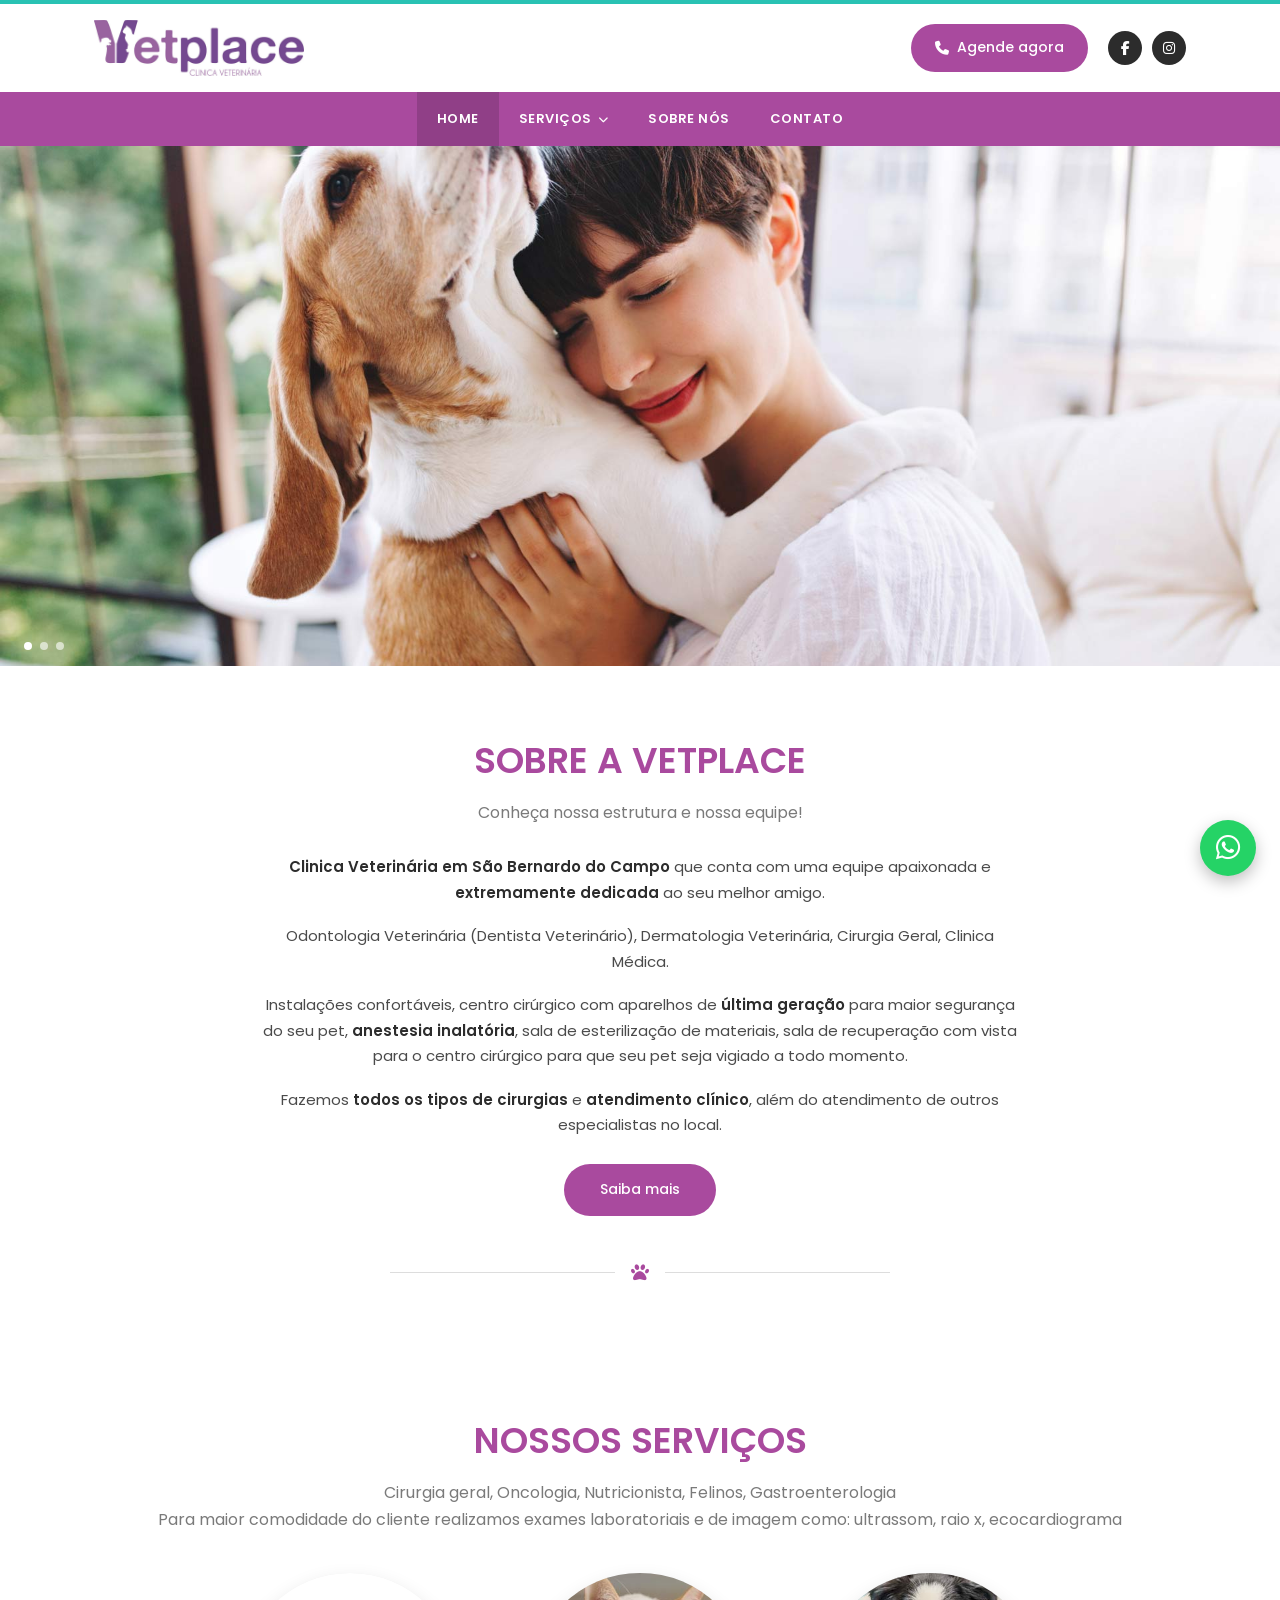
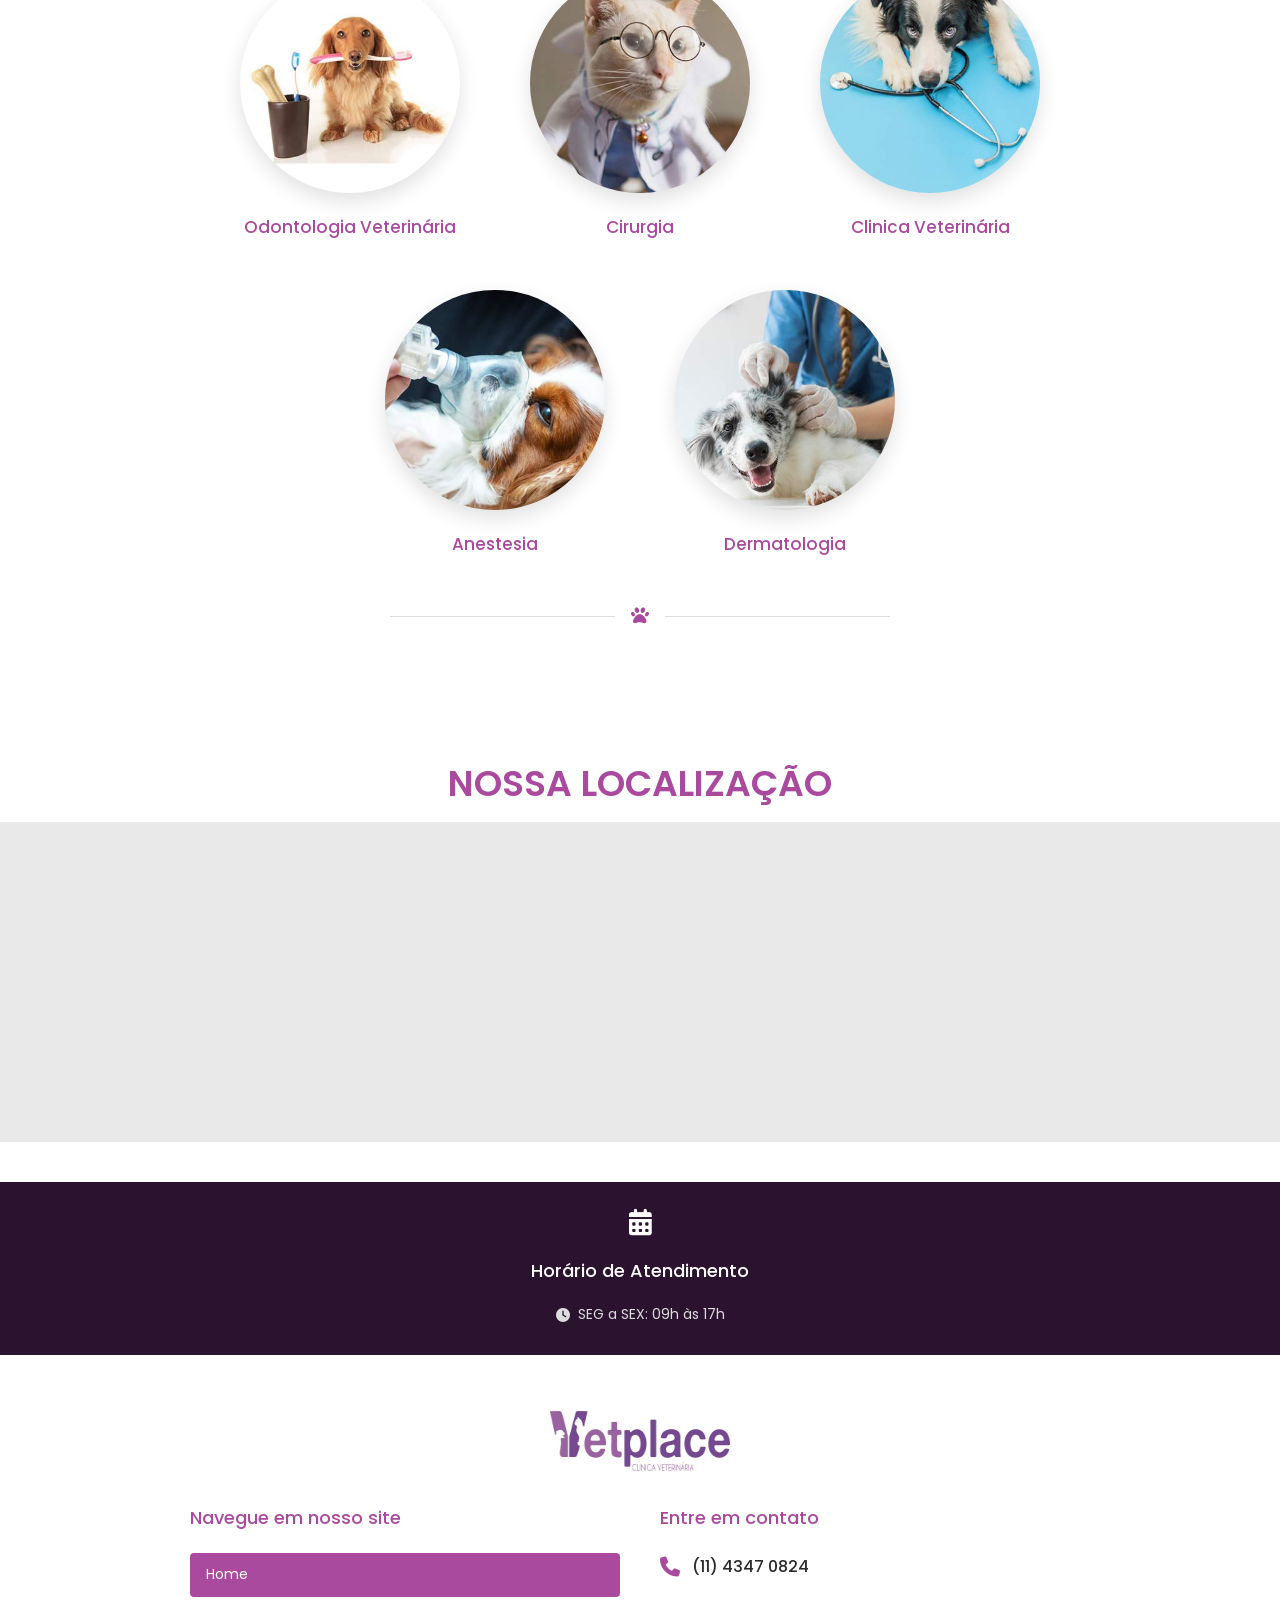
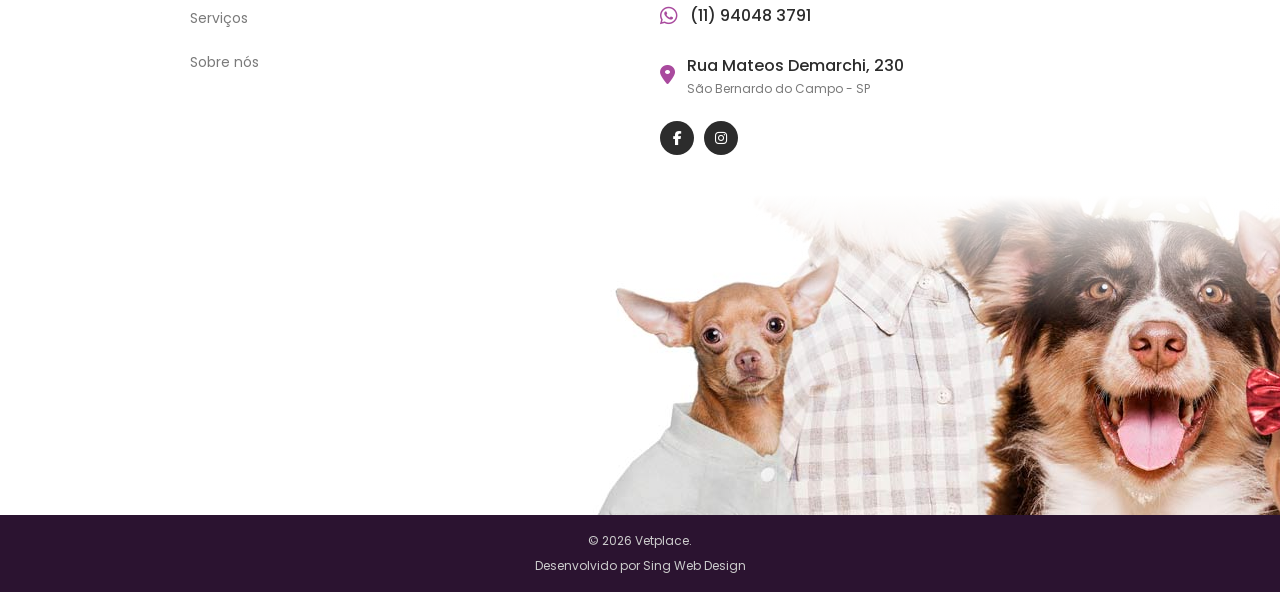
==== index.html @ 62a0acb2 "Add files via upload" ====
<!DOCTYPE html>
<html lang="pt-BR">
<head>
<meta charset="UTF-8">
<meta name="viewport" content="width=device-width, initial-scale=1.0">
<title>Home - Vetplace</title>
<meta name="description" content="Clinica Veterinária em São Bernardo do Campo. Dentista Veterinário, Dermatologia Veterinária, Cirurgia Veterinária, Anestesia. Instalações confortáveis, centro cirúrgico com aparelhos de última geração para maior segurança do seu pet, anestesia inalatória, sala de esterilização de materiais, sala de recuperação com vista para o centro cirúrgico para que seu pet seja vigiado a todo momento.">
<meta property="og:type" content="website">
<meta property="og:site_name" content="Vetplace">
<meta property="og:title" content="Home - Vetplace">
<meta property="og:description" content="Clinica Veterinária em São Bernardo do Campo. Dentista Veterinário, Dermatologia Veterinária, Cirurgia Veterinária, Anestesia. Instalações confortáveis, centro cirúrgico com aparelhos de última geração para maior segurança do seu pet, anestesia inalatória, sala de esterilização de materiais, sala de recuperação com vista para o centro cirúrgico para que seu pet seja vigiado a todo momento.">
<meta property="og:image" content="https://vetplacesbc.com.br/images/logo_2024.jpg">
<meta property="og:url" content="https://vetplacesbc.com.br/">
<link rel="canonical" href="https://vetplacesbc.com.br/">
<meta name="twitter:card" content="summary_large_image">
<meta name="twitter:title" content="Home - Vetplace">
<meta name="twitter:description" content="Clinica Veterinária em São Bernardo do Campo. Dentista Veterinário, Dermatologia Veterinária, Cirurgia Veterinária, Anestesia. Instalações confortáveis, centro cirúrgico com aparelhos de última geração para maior segurança do seu pet, anestesia inalatória, sala de esterilização de materiais, sala de recuperação com vista para o centro cirúrgico para que seu pet seja vigiado a todo momento.">
<meta name="twitter:image" content="https://vetplacesbc.com.br/images/logo_2024.jpg">
<link rel="preconnect" href="https://fonts.googleapis.com">
<link href="https://fonts.googleapis.com/css2?family=Poppins:wght@400;500;600;700&display=swap" rel="stylesheet">
<link rel="stylesheet" href="https://cdnjs.cloudflare.com/ajax/libs/font-awesome/6.5.1/css/all.min.css">
<link rel="icon" type="image/jpeg" href="images/icon.jpg">
<link rel="stylesheet" href="css/style.css">
</head>
<body>

<div class="top-bar"></div>

<!-- HEADER -->
<header class="site-header">
  <div class="container">
    <a href="index.html" class="logo-placeholder">
      <img src="images/logo_2024-1.jpg" alt="Vetplace SBC Clinica Veterinária , Hospital Veterinário , Pet Shop, Veterinária em São Bernardo" onerror="this.style.display='none'; this.nextElementSibling.style.display='block'">
      <span class="logo-text" style="display:none">Vetplace<span>CLÍNICA VETERINÁRIA</span></span>
    </a>
    <div class="header-actions">
      <a href="tel:01143470824" class="btn-cta"><i class="fa-solid fa-phone"></i> Agende agora</a>
      <div class="social-icons">
        <a href="https://www.facebook.com/vetplacesbc" target="_blank" aria-label="Facebook"><i class="fa-brands fa-facebook-f"></i></a>
        <a href="https://www.instagram.com/vetplacesbc" target="_blank" aria-label="Instagram"><i class="fa-brands fa-instagram"></i></a>
      </div>
      <button class="menu-toggle" id="menuToggle" aria-label="Abrir menu"><i class="fa-solid fa-bars"></i></button>
    </div>
  </div>
</header>

<!-- NAV DESKTOP -->
<nav class="main-nav">
  <div class="container">
    <ul>
      <li class="active"><a href="index.html">Home</a></li>
      <li class="has-dropdown">
        <a href="servicos.html">Serviços <i class="fa-solid fa-chevron-down" style="font-size:10px"></i></a>
        <ul class="dropdown-menu">
          <li><a href="servicos.html#odontologia">Odontologia Veterinária</a></li>
          <li><a href="servicos.html#cirurgia">Cirurgia</a></li>
          <li><a href="servicos.html#clinica">Clínica Veterinária</a></li>
          <li><a href="servicos.html#anestesia">Anestesia</a></li>
          <li><a href="servicos.html#dermatologia">Dermatologia</a></li>
        </ul>
      </li>
      <li><a href="sobre.html">Sobre nós</a></li>
      <li><a href="#contato">Contato</a></li>
    </ul>
  </div>
</nav>

<!-- NAV MOBILE (overlay) -->
<div class="mobile-nav-overlay" id="mobileNav">
  <div class="mobile-nav-close">
    <button id="mobileNavClose" aria-label="Fechar menu"><i class="fa-solid fa-xmark"></i></button>
  </div>
  <a href="index.html" class="current-page">Home</a>
  <button class="mobile-nav-toggle-item" id="mobileServicosToggle">Serviços <i class="fa-solid fa-chevron-down"></i></button>
  <div class="mobile-submenu" id="mobileServicosSubmenu">
    <a href="servicos.html#odontologia">Odontologia Veterinária</a>
    <a href="servicos.html#cirurgia">Cirurgia</a>
    <a href="servicos.html#clinica">Clínica Veterinária</a>
    <a href="servicos.html#anestesia">Anestesia</a>
    <a href="servicos.html#dermatologia">Dermatologia</a>
  </div>
  <a href="sobre.html">Sobre nós</a>
  <a href="#contato">Contato</a>
</div>

<!-- HERO -->
<section class="hero" id="hero">
  <div class="hero-track" id="heroTrack">
    <img src="images/home_banner_1.jpg" alt="Vetplace SBC Clinica Veterinária , Hospital Veterinário , Pet Shop, Veterinária em São Bernardo" onerror="this.style.background='#ddd'">
    <img src="images/home_banner_2.jpg" alt="Vetplace SBC Clinica Veterinária , Hospital Veterinário , Pet Shop, Veterinária em São Bernardo" onerror="this.style.background='#ddd'">
    <img src="images/home_banner_3.jpg" alt="Vetplace SBC Clinica Veterinária , Hospital Veterinário , Pet Shop, Veterinária em São Bernardo" onerror="this.style.background='#ddd'">
  </div>
  <div class="hero-dots">
    <span class="active"></span><span></span><span></span>
  </div>
</section>

<!-- SOBRE -->
<section class="section" id="sobre">
  <div class="container">
    <h2 class="section-title">Sobre a Vetplace</h2>
    <p class="section-subtitle">Conheça nossa estrutura e nossa equipe!</p>
    <div class="about-text">
      <p><strong>Clinica Veterinária em São Bernardo do Campo</strong> que conta com uma equipe apaixonada e <strong>extremamente dedicada</strong> ao seu melhor amigo.</p>
      <p>Odontologia Veterinária (Dentista Veterinário), Dermatologia Veterinária, Cirurgia Geral, Clinica Médica.</p>
      <p>Instalações confortáveis, centro cirúrgico com aparelhos de <strong>última geração</strong> para maior segurança do seu pet, <strong>anestesia inalatória</strong>, sala de esterilização de materiais, sala de recuperação com vista para o centro cirúrgico para que seu pet seja vigiado a todo momento.</p>
      <p>Fazemos <strong>todos os tipos de cirurgias</strong> e <strong>atendimento clínico</strong>, além do atendimento de outros especialistas no local.</p>
    </div>
    <a href="sobre.html" class="btn-pill">Saiba mais</a>
    <div class="divider"><i class="fa-solid fa-paw"></i></div>
  </div>
</section>

<!-- SERVICOS -->
<section class="section" id="servicos-home">
  <div class="container">
    <h2 class="section-title">Nossos Serviços</h2>
    <p class="section-subtitle">Cirurgia geral, Oncologia, Nutricionista, Felinos, Gastroenterologia<br>
    Para maior comodidade do cliente realizamos exames laboratoriais e de imagem como: ultrassom, raio x, ecocardiograma</p>

    <div class="services-grid">
      <div class="service-item">
        <a href="servicos.html#odontologia" class="service-circle">
          <img src="images/servico_dentista_veterinario.jpg" alt="Vetplace SBC Clinica Veterinária , Hospital Veterinário , Pet Shop, Veterinária em São Bernardo" onerror="this.parentElement.innerHTML='<div class=service-placeholder>Odontologia<br>(foto)</div>'">
        </a>
        <h3>Odontologia Veterinária</h3>
      </div>
      <div class="service-item">
        <a href="servicos.html#cirurgia" class="service-circle">
          <img src="images/servico_cirurgia.jpg" alt="Vetplace SBC Clinica Veterinária , Hospital Veterinário , Pet Shop, Veterinária em São Bernardo" onerror="this.parentElement.innerHTML='<div class=service-placeholder>Cirurgia<br>(foto)</div>'">
        </a>
        <h3>Cirurgia</h3>
      </div>
      <div class="service-item">
        <a href="servicos.html#clinica" class="service-circle">
          <img src="images/servico_clinica.jpg" alt="Vetplace SBC Clinica Veterinária , Hospital Veterinário , Pet Shop, Veterinária em São Bernardo" onerror="this.parentElement.innerHTML='<div class=service-placeholder>Clínica<br>(foto)</div>'">
        </a>
        <h3>Clinica Veterinária</h3>
      </div>
      <div class="service-item">
        <a href="servicos.html#anestesia" class="service-circle">
          <img src="images/servico_anestesia.jpg" alt="Vetplace SBC Clinica Veterinária , Hospital Veterinário , Pet Shop, Veterinária em São Bernardo" onerror="this.parentElement.innerHTML='<div class=service-placeholder>Anestesia<br>(foto)</div>'">
        </a>
        <h3>Anestesia</h3>
      </div>
      <div class="service-item">
        <a href="servicos.html#dermatologia" class="service-circle">
          <img src="images/servico_dermato.jpg" alt="Vetplace SBC Clinica Veterinária , Hospital Veterinário , Pet Shop, Veterinária em São Bernardo" onerror="this.parentElement.innerHTML='<div class=service-placeholder>Dermatologia<br>(foto)</div>'">
        </a>
        <h3>Dermatologia</h3>
      </div>
    </div>
    <div class="divider"><i class="fa-solid fa-paw"></i></div>
  </div>
</section>

<!-- LOCALIZACAO -->
<section class="section map-section">
  <div class="container">
    <h2 class="section-title">Nossa Localização</h2>
  </div>
  <div class="map-wrap">
    <iframe src="https://maps.google.com/maps?q=Rua%20Mateos%20Demarchi%2C%20230&t=m&z=15&output=embed&iwloc=near" loading="lazy" title="Mapa Vetplace SBC"></iframe>
  </div>
</section>

<!-- HORARIO -->
<div class="schedule-bar">
  <div class="container">
    <i class="fa-solid fa-calendar-alt"></i>
    <h4>Horário de Atendimento</h4>
    <div class="hours"><i class="fa-solid fa-clock"></i> SEG a SEX: 09h às 17h</div>
  </div>
</div>

<!-- FOOTER -->
<footer class="site-footer" id="contato">
  <div class="footer-top">
    <div class="container">
      <div class="footer-logo">
        <img src="images/logo_2024.jpg" alt="Vetplace SBC Clinica Veterinária , Hospital Veterinário , Pet Shop, Veterinária em São Bernardo" style="max-width:180px" onerror="this.style.display='none'">
      </div>
      <div class="footer-columns">
        <div class="footer-col">
          <h4>Navegue em nosso site</h4>
          <ul class="footer-nav">
            <li class="active"><a href="index.html">Home</a></li>
            <li><a href="servicos.html">Serviços</a></li>
            <li><a href="sobre.html">Sobre nós</a></li>
          </ul>
        </div>
        <div class="footer-col">
          <h4>Entre em contato</h4>
          <div class="footer-contact-item">
            <i class="fa-solid fa-phone"></i>
            <div><a href="tel:01143470824" class="main-line">(11) 4347 0824</a></div>
          </div>
          <div class="footer-contact-item">
            <i class="fa-brands fa-whatsapp"></i>
            <div><a href="https://api.whatsapp.com/send?phone=5511940483791&text=Ol%C3%A1%2C%20estou%20no%20site%20e%20gostaria%20de%20mais%20informa%C3%A7%C3%B5es." target="_blank" class="main-line">(11) 94048 3791</a></div>
          </div>
          <div class="footer-contact-item">
            <i class="fa-solid fa-location-dot"></i>
            <div>
              <a href="https://www.google.com/maps/dir//Rua+Mateos+Demarchi,+230" target="_blank" class="main-line">Rua Mateos Demarchi, 230</a>
              <div class="sub-line">São Bernardo do Campo - SP</div>
            </div>
          </div>
          <div class="footer-social">
            <a href="https://www.facebook.com/vetplacesbc" target="_blank" aria-label="Facebook"><i class="fa-brands fa-facebook-f"></i></a>
            <a href="https://www.instagram.com/vetplacesbc" target="_blank" aria-label="Instagram"><i class="fa-brands fa-instagram"></i></a>
          </div>
        </div>
      </div>
    </div>
  </div>

  <div class="footer-bg-photo" style="background-image:url('images/footer_dogs.jpg')"></div>

  <div class="footer-bottom">
    <div class="container">
      <span>© 2026 Vetplace.</span>
      <span>Desenvolvido por <a href="https://www.singwebdesign.com.br" target="_blank">Sing Web Design</a></span>
    </div>
  </div>
</footer>

<a href="https://api.whatsapp.com/send?phone=5511940483791" target="_blank" class="whatsapp-float" aria-label="WhatsApp">
  <i class="fa-brands fa-whatsapp"></i>
</a>

<script src="js/main.js"></script>
</body>
</html>
---- css/style.css ----
/* ============================================
   VETPLACE SBC — Clone visual
   Tokens: roxo #A94A9E | roxo escuro #2B1330 | teal #29C2B3
   ============================================ */

:root {
  --purple: #A94A9E;
  --purple-light: #BD5CB7;
  --purple-dark: #8A3B80;
  --purple-darker: #2B1330;
  --teal: #29C2B3;
  --orange: #F2A73B;
  --whatsapp: #25D366;
  --text-dark: #4A4A4A;
  --text-light: #7A7A7A;
  --white: #FFFFFF;
  --bg-light: #FAFAFA;
  --radius-pill: 999px;
  --font-heading: 'Poppins', sans-serif;
  --font-body: 'Poppins', sans-serif;
  --container-width: 1140px;
}

* { margin: 0; padding: 0; box-sizing: border-box; }

body {
  font-family: var(--font-body);
  color: var(--text-dark);
  line-height: 1.7;
  overflow-x: hidden;
}

img { max-width: 100%; display: block; }

a { text-decoration: none; color: inherit; }

ul { list-style: none; }

.container {
  max-width: var(--container-width);
  margin: 0 auto;
  padding: 0 24px;
}

/* ---------- Top accent bar ---------- */
.top-bar {
  height: 4px;
  background: var(--teal);
  width: 100%;
}

/* ---------- Header ---------- */
.site-header {
  background: var(--white);
  padding: 16px 0;
}

.site-header .container {
  display: flex;
  align-items: center;
  justify-content: space-between;
  gap: 16px;
}

.logo-placeholder {
  display: flex;
  align-items: center;
  gap: 10px;
}

.logo-placeholder img {
  height: 56px;
  width: auto;
}

.logo-text {
  font-family: var(--font-heading);
  font-weight: 700;
  font-size: 28px;
  color: var(--purple);
  line-height: 1;
}

.logo-text span {
  display: block;
  font-size: 10px;
  font-weight: 500;
  letter-spacing: 1px;
  color: var(--text-light);
  margin-top: 2px;
}

.header-actions {
  display: flex;
  align-items: center;
  gap: 20px;
}

.btn-cta {
  background: var(--purple);
  color: var(--white);
  padding: 12px 24px;
  border-radius: var(--radius-pill);
  font-size: 14px;
  font-weight: 500;
  display: inline-flex;
  align-items: center;
  gap: 8px;
  white-space: nowrap;
  transition: background 0.25s ease;
}

.btn-cta:hover { background: var(--purple-dark); }

.social-icons {
  display: none;
  gap: 10px;
}

.social-icons a {
  width: 34px;
  height: 34px;
  border-radius: 50%;
  background: #2c2c2c;
  color: var(--white);
  display: flex;
  align-items: center;
  justify-content: center;
  font-size: 14px;
  transition: background 0.25s ease;
}

.social-icons a:hover { background: var(--purple); }

.menu-toggle {
  background: none;
  border: none;
  font-size: 24px;
  color: var(--purple);
  cursor: pointer;
  padding: 4px;
}

/* ---------- Navigation ---------- */
.main-nav {
  background: var(--purple);
  display: none;
}

.main-nav ul {
  display: flex;
  justify-content: center;
}

.main-nav > .container > ul > li {
  position: relative;
}

.main-nav a {
  display: flex;
  align-items: center;
  gap: 6px;
  color: var(--white);
  font-size: 13px;
  font-weight: 600;
  letter-spacing: 0.5px;
  text-transform: uppercase;
  padding: 16px 20px;
  transition: background 0.2s ease;
}

.main-nav > .container > ul > li > a:hover,
.main-nav > .container > ul > li.active > a {
  background: rgba(0,0,0,0.15);
}

.dropdown-menu {
  display: none;
  position: absolute;
  top: 100%;
  left: 0;
  background: var(--purple-light);
  min-width: 240px;
  box-shadow: 0 12px 24px rgba(0,0,0,0.18);
  z-index: 20;
}

.has-dropdown .dropdown-menu {
  display: none;
}

.dropdown-menu a {
  color: var(--white);
  text-transform: none;
  font-weight: 500;
  padding: 13px 20px;
  font-size: 14px;
}

.dropdown-menu a:hover {
  background: rgba(0,0,0,0.12);
}

/* Mobile nav — full-screen overlay */
.mobile-nav-overlay {
  display: none;
  position: fixed;
  inset: 0;
  background: var(--purple-dark);
  z-index: 300;
  overflow-y: auto;
}

.mobile-nav-overlay.open { display: block; }

.mobile-nav-close {
  text-align: center;
  padding: 20px 0 8px;
}

.mobile-nav-close button {
  background: none;
  border: none;
  color: var(--white);
  font-size: 22px;
  cursor: pointer;
}

.mobile-nav-overlay a,
.mobile-nav-toggle-item {
  display: flex;
  align-items: center;
  justify-content: center;
  gap: 8px;
  width: 100%;
  text-align: center;
  padding: 16px;
  color: var(--white);
  font-weight: 600;
  text-transform: uppercase;
  font-size: 14px;
  letter-spacing: 0.5px;
  border-bottom: 1px solid rgba(255,255,255,0.12);
  background: none;
  border-left: none;
  border-right: none;
  border-top: none;
  cursor: pointer;
}

.mobile-nav-overlay a.current-page {
  background: var(--purple-light);
}

.mobile-submenu {
  display: none;
  background: rgba(0,0,0,0.15);
}

.mobile-submenu.open { display: block; }

.mobile-submenu a {
  text-transform: none;
  font-weight: 500;
  font-size: 14px;
  padding: 14px;
}

.mobile-nav-toggle-item i {
  transition: transform 0.2s ease;
  font-size: 12px;
}

.mobile-nav-toggle-item.open i { transform: rotate(180deg); }

/* ---------- Hero (sliding carousel) ---------- */
.hero {
  position: relative;
  width: 100%;
  height: 340px;
  overflow: hidden;
  background: #ddd;
}

.hero-track {
  display: flex;
  width: 100%;
  height: 100%;
  transition: transform 0.8s ease;
}

.hero-track img {
  width: 100%;
  height: 100%;
  object-fit: cover;
  flex: 0 0 100%;
}

/* Static single-image hero (used on Sobre nós page, no carousel) */
.hero > img {
  width: 100%;
  height: 100%;
  object-fit: cover;
  display: block;
}

.hero-dots {
  position: absolute;
  bottom: 16px;
  left: 24px;
  display: flex;
  gap: 8px;
  z-index: 5;
}

.hero-dots span {
  width: 8px;
  height: 8px;
  border-radius: 50%;
  background: rgba(255,255,255,0.6);
  cursor: pointer;
}

.hero-dots span.active { background: var(--white); }

/* ---------- Section: About ---------- */
.section {
  padding: 64px 0;
  text-align: center;
}

.section-title {
  font-family: var(--font-heading);
  font-size: 30px;
  font-weight: 600;
  color: var(--purple);
  text-transform: uppercase;
  margin-bottom: 8px;
}

.section-subtitle {
  font-size: 16px;
  color: var(--text-light);
  margin-bottom: 28px;
}

.about-text {
  max-width: 760px;
  margin: 0 auto;
  font-size: 15px;
  color: var(--text-dark);
}

.about-text p { margin-bottom: 18px; }

.about-text strong { color: #2c2c2c; font-weight: 600; }

.btn-pill {
  display: inline-block;
  margin-top: 8px;
  background: var(--purple);
  color: var(--white);
  padding: 14px 36px;
  border-radius: var(--radius-pill);
  font-size: 14px;
  font-weight: 500;
  transition: background 0.25s ease;
}

.btn-pill:hover { background: var(--purple-dark); }

.divider {
  display: flex;
  align-items: center;
  justify-content: center;
  gap: 16px;
  margin: 48px auto 0;
  max-width: 500px;
}

.divider::before,
.divider::after {
  content: '';
  flex: 1;
  height: 1px;
  background: #ddd;
}

.divider i {
  color: var(--purple);
  font-size: 18px;
}

/* ---------- Section: Services ---------- */
.services-grid {
  display: flex;
  flex-wrap: wrap;
  justify-content: center;
  gap: 24px 14px;
  margin-top: 40px;
}

.service-item {
  width: 96px;
  text-align: center;
}

.service-circle {
  width: 96px;
  height: 96px;
  border-radius: 50%;
  overflow: hidden;
  margin: 0 auto 12px;
  box-shadow: 0 8px 20px rgba(0,0,0,0.12);
  background: #eee;
  display: flex;
  align-items: center;
  justify-content: center;
}

.service-circle img {
  width: 100%;
  height: 100%;
  object-fit: cover;
}

.service-placeholder {
  font-size: 11px;
  color: #999;
  padding: 8px;
  text-align: center;
}

.service-item h3 {
  font-family: var(--font-heading);
  font-size: 13px;
  font-weight: 500;
  color: var(--purple);
}

/* ---------- Hero banner (Serviços page) ---------- */
.hero-banner {
  position: relative;
  background: var(--orange);
  height: 240px;
  overflow: hidden;
  display: flex;
  align-items: center;
}

.hero-banner-img {
  position: absolute;
  inset: 0;
  width: 100%;
  height: 100%;
  object-fit: cover;
  z-index: 1;
}

.hero-banner::before {
  content: '';
  position: absolute;
  inset: 0;
  background: linear-gradient(90deg, var(--orange) 0%, var(--orange) 40%, rgba(242,167,59,0.35) 65%, rgba(242,167,59,0) 100%);
  z-index: 2;
}

.hero-banner-text {
  position: relative;
  z-index: 3;
  color: var(--white);
  font-size: 20px;
  font-weight: 600;
  line-height: 1.4;
  max-width: 55%;
  padding-left: 24px;
}

/* ---------- Service detail sections ---------- */
.service-detail {
  padding: 48px 0;
  text-align: center;
  border-bottom: 1px solid #f0f0f0;
}

.service-detail h2 {
  font-family: var(--font-heading);
  color: var(--purple);
  text-transform: uppercase;
  font-size: 20px;
  font-weight: 600;
}

.service-detail .service-sub {
  font-size: 12px;
  text-transform: uppercase;
  color: var(--text-light);
  letter-spacing: 0.5px;
  margin-top: 4px;
}

.mini-divider {
  display: flex;
  align-items: center;
  justify-content: center;
  gap: 10px;
  margin: 14px auto 24px;
  max-width: 200px;
}

.mini-divider::before,
.mini-divider::after {
  content: '';
  flex: 1;
  height: 1px;
  background: #ddd;
}

.mini-divider i { color: var(--purple); font-size: 13px; }

.gallery-row {
  display: flex;
  gap: 10px;
  overflow-x: auto;
  margin-bottom: 24px;
  padding-bottom: 4px;
  scrollbar-width: thin;
}

.gallery-row img {
  width: 190px;
  height: 145px;
  object-fit: cover;
  border-radius: 4px;
  flex-shrink: 0;
  background: #eee;
  cursor: pointer;
  transition: transform 0.2s ease;
}

.gallery-row img:hover { transform: scale(1.03); }

.service-detail p {
  max-width: 820px;
  margin: 0 auto 14px;
  text-align: left;
  font-size: 14px;
  color: var(--text-dark);
}

/* ---------- Nossa Estrutura gallery ---------- */
.estrutura-gallery {
  display: flex;
  gap: 10px;
  overflow-x: auto;
  margin-top: 32px;
  padding-bottom: 4px;
}

.estrutura-gallery img {
  width: 140px;
  height: 105px;
  object-fit: cover;
  border-radius: 4px;
  flex-shrink: 0;
  background: #eee;
  cursor: pointer;
  transition: transform 0.2s ease;
}

.estrutura-gallery img:hover { transform: scale(1.03); }

/* ---------- Lightbox ---------- */
.lightbox-modal {
  display: none;
  position: fixed;
  inset: 0;
  background: rgba(0,0,0,0.9);
  z-index: 500;
  align-items: center;
  justify-content: center;
}

.lightbox-modal.open { display: flex; }

.lightbox-image {
  max-width: 88vw;
  max-height: 80vh;
  object-fit: contain;
  border-radius: 4px;
}

.lightbox-close,
.lightbox-prev,
.lightbox-next {
  position: absolute;
  background: rgba(255,255,255,0.12);
  border: none;
  color: var(--white);
  width: 44px;
  height: 44px;
  border-radius: 50%;
  font-size: 18px;
  display: flex;
  align-items: center;
  justify-content: center;
  cursor: pointer;
  transition: background 0.2s ease;
}

.lightbox-close:hover,
.lightbox-prev:hover,
.lightbox-next:hover { background: rgba(255,255,255,0.25); }

.lightbox-close { top: 20px; right: 20px; }
.lightbox-prev { left: 16px; top: 50%; transform: translateY(-50%); }
.lightbox-next { right: 16px; top: 50%; transform: translateY(-50%); }

@media (max-width: 600px) {
  .lightbox-prev, .lightbox-next { width: 38px; height: 38px; font-size: 15px; }
}

/* ---------- Team grid ---------- */
.team-lead {
  text-align: center;
  margin: 40px auto 0;
}

.team-lead .photo-circle {
  width: 200px;
  height: 200px;
  border-radius: 50%;
  overflow: hidden;
  margin: 0 auto 16px;
  box-shadow: 0 8px 20px rgba(0,0,0,0.14);
  background: #eee;
}

.team-lead .photo-circle img { width: 100%; height: 100%; object-fit: cover; }

.team-lead h3 {
  font-family: var(--font-heading);
  color: var(--purple);
  font-size: 19px;
  font-weight: 600;
}

.team-lead p { color: var(--text-light); font-size: 13px; margin-top: 4px; }

.team-grid {
  display: grid;
  grid-template-columns: repeat(2, 1fr);
  gap: 32px 20px;
  max-width: 900px;
  margin: 40px auto 0;
}

.team-member { text-align: center; }

.team-member .photo-circle {
  width: 150px;
  height: 150px;
  border-radius: 50%;
  overflow: hidden;
  margin: 0 auto 12px;
  box-shadow: 0 6px 14px rgba(0,0,0,0.1);
  background: #eee;
}

.team-member .photo-circle img { width: 100%; height: 100%; object-fit: cover; }

.team-member h4 {
  font-family: var(--font-heading);
  color: var(--purple);
  font-size: 14px;
  font-weight: 600;
}

.team-member p { color: var(--text-light); font-size: 12px; margin-top: 2px; }

/* ---------- Section: Map ---------- */
.map-section { padding-bottom: 0; }

.map-wrap {
  width: 100%;
  height: 320px;
  background: #e9e9e9;
}

.map-wrap iframe {
  width: 100%;
  height: 100%;
  border: 0;
}

/* ---------- Schedule bar ---------- */
.schedule-bar {
  background: var(--purple-darker);
  color: var(--white);
  padding: 28px 0;
  margin-top: 40px;
}

.schedule-bar .container {
  display: flex;
  flex-direction: column;
  align-items: center;
  gap: 16px;
  text-align: center;
}

.schedule-bar i.fa-calendar-alt {
  font-size: 26px;
  margin-bottom: 4px;
}

.schedule-bar h4 {
  font-family: var(--font-heading);
  font-weight: 500;
  font-size: 18px;
}

.schedule-bar .hours {
  display: flex;
  align-items: center;
  gap: 8px;
  font-size: 14px;
  color: #ddd;
}

/* ---------- Footer ---------- */
.site-footer {
  background: var(--white);
  position: relative;
  overflow: hidden;
}

.footer-top {
  padding: 56px 0 40px;
  position: relative;
  z-index: 2;
}

.footer-logo {
  text-align: center;
  margin-bottom: 32px;
}

.footer-logo img { margin: 0 auto; height: 60px; }

.footer-columns {
  display: flex;
  flex-direction: column;
  gap: 40px;
  text-align: center;
}

.footer-col h4 {
  font-family: var(--font-heading);
  color: var(--purple);
  font-size: 18px;
  font-weight: 500;
  margin-bottom: 20px;
}

.footer-nav a {
  display: block;
  padding: 10px 0;
  color: var(--text-light);
  font-size: 14px;
}

.footer-nav li.active a {
  background: var(--purple);
  color: var(--white);
  border-radius: 4px;
  padding: 10px 16px;
}

.footer-contact-item {
  margin-bottom: 22px;
  display: flex;
  flex-direction: column;
  align-items: center;
}

.footer-contact-item i {
  color: var(--purple);
  font-size: 20px;
  margin-bottom: 8px;
}

.footer-contact-item div { font-size: 14px; }
.footer-contact-item .main-line { font-size: 16px; font-weight: 500; color: #2c2c2c; }
.footer-contact-item .sub-line { color: var(--text-light); font-size: 12px; }

.footer-social {
  display: flex;
  justify-content: center;
  gap: 10px;
  margin-top: 8px;
}

.footer-social a {
  width: 34px;
  height: 34px;
  border-radius: 50%;
  background: #2c2c2c;
  color: var(--white);
  display: flex;
  align-items: center;
  justify-content: center;
  font-size: 14px;
}

.footer-bg-photo {
  width: 100%;
  height: 240px;
  background-color: transparent;
  background-attachment: scroll;
  background-repeat: no-repeat;
  background-position: bottom right;
  background-size: auto;
  position: relative;
  z-index: 1;
}

.footer-bg-photo::before {
  content: '';
  position: absolute;
  top: 0;
  left: 0;
  right: 0;
  height: 90px;
  background: linear-gradient(to bottom, var(--white) 0%, rgba(255,255,255,0) 100%);
  z-index: 2;
  pointer-events: none;
}

.footer-bottom {
  background: var(--purple-darker);
  color: #ccc;
  font-size: 12px;
  padding: 16px 0;
  text-align: center;
  position: relative;
  z-index: 2;
}

.footer-bottom .container {
  display: flex;
  flex-direction: column;
  gap: 4px;
}

.footer-bottom a { color: #ccc; }

/* ---------- WhatsApp floating button ---------- */
.whatsapp-float {
  position: fixed;
  bottom: 24px;
  right: 24px;
  width: 56px;
  height: 56px;
  border-radius: 50%;
  background: var(--whatsapp);
  color: var(--white);
  display: flex;
  align-items: center;
  justify-content: center;
  font-size: 28px;
  box-shadow: 0 6px 16px rgba(0,0,0,0.25);
  z-index: 100;
}

/* ============================================
   Desktop breakpoint
   ============================================ */
@media (min-width: 768px) {
  .menu-toggle { display: none; }
  .mobile-nav { display: none !important; }
  .main-nav { display: block; }
  .social-icons { display: flex; }

  .hero { height: 520px; }

  .section-title { font-size: 36px; }

  .footer-columns {
    flex-direction: row;
    justify-content: space-between;
    text-align: left;
    max-width: 900px;
    margin: 0 auto;
  }

  .footer-col { flex: 1; }
  .footer-nav a, .footer-social, .footer-contact-item { justify-content: flex-start; }
  .footer-social { justify-content: flex-start; }

  .footer-contact-item {
    flex-direction: row;
    align-items: center;
    gap: 12px;
  }

  .footer-contact-item i { margin-bottom: 0; }

  .footer-bg-photo {
    height: 320px;
    background-position: bottom center;
    background-size: auto;
  }

  .footer-bg-photo::before {
    height: 130px;
  }

  .services-grid {
    gap: 48px 40px;
  }

  .service-item {
    width: 250px;
  }

  .service-circle {
    width: 220px;
    height: 220px;
    margin: 0 auto 20px;
  }

  .service-item h3 {
    font-size: 17px;
  }

  .hero-banner { height: 320px; }
  .hero-banner-text { font-size: 28px; max-width: 45%; padding-left: 60px; }

  .gallery-row, .estrutura-gallery {
    flex-wrap: wrap;
    overflow-x: visible;
    justify-content: center;
  }

  .gallery-row img { width: 240px; height: 185px; }
  .estrutura-gallery img { width: 160px; height: 120px; }

  .team-grid { grid-template-columns: repeat(4, 1fr); }
}
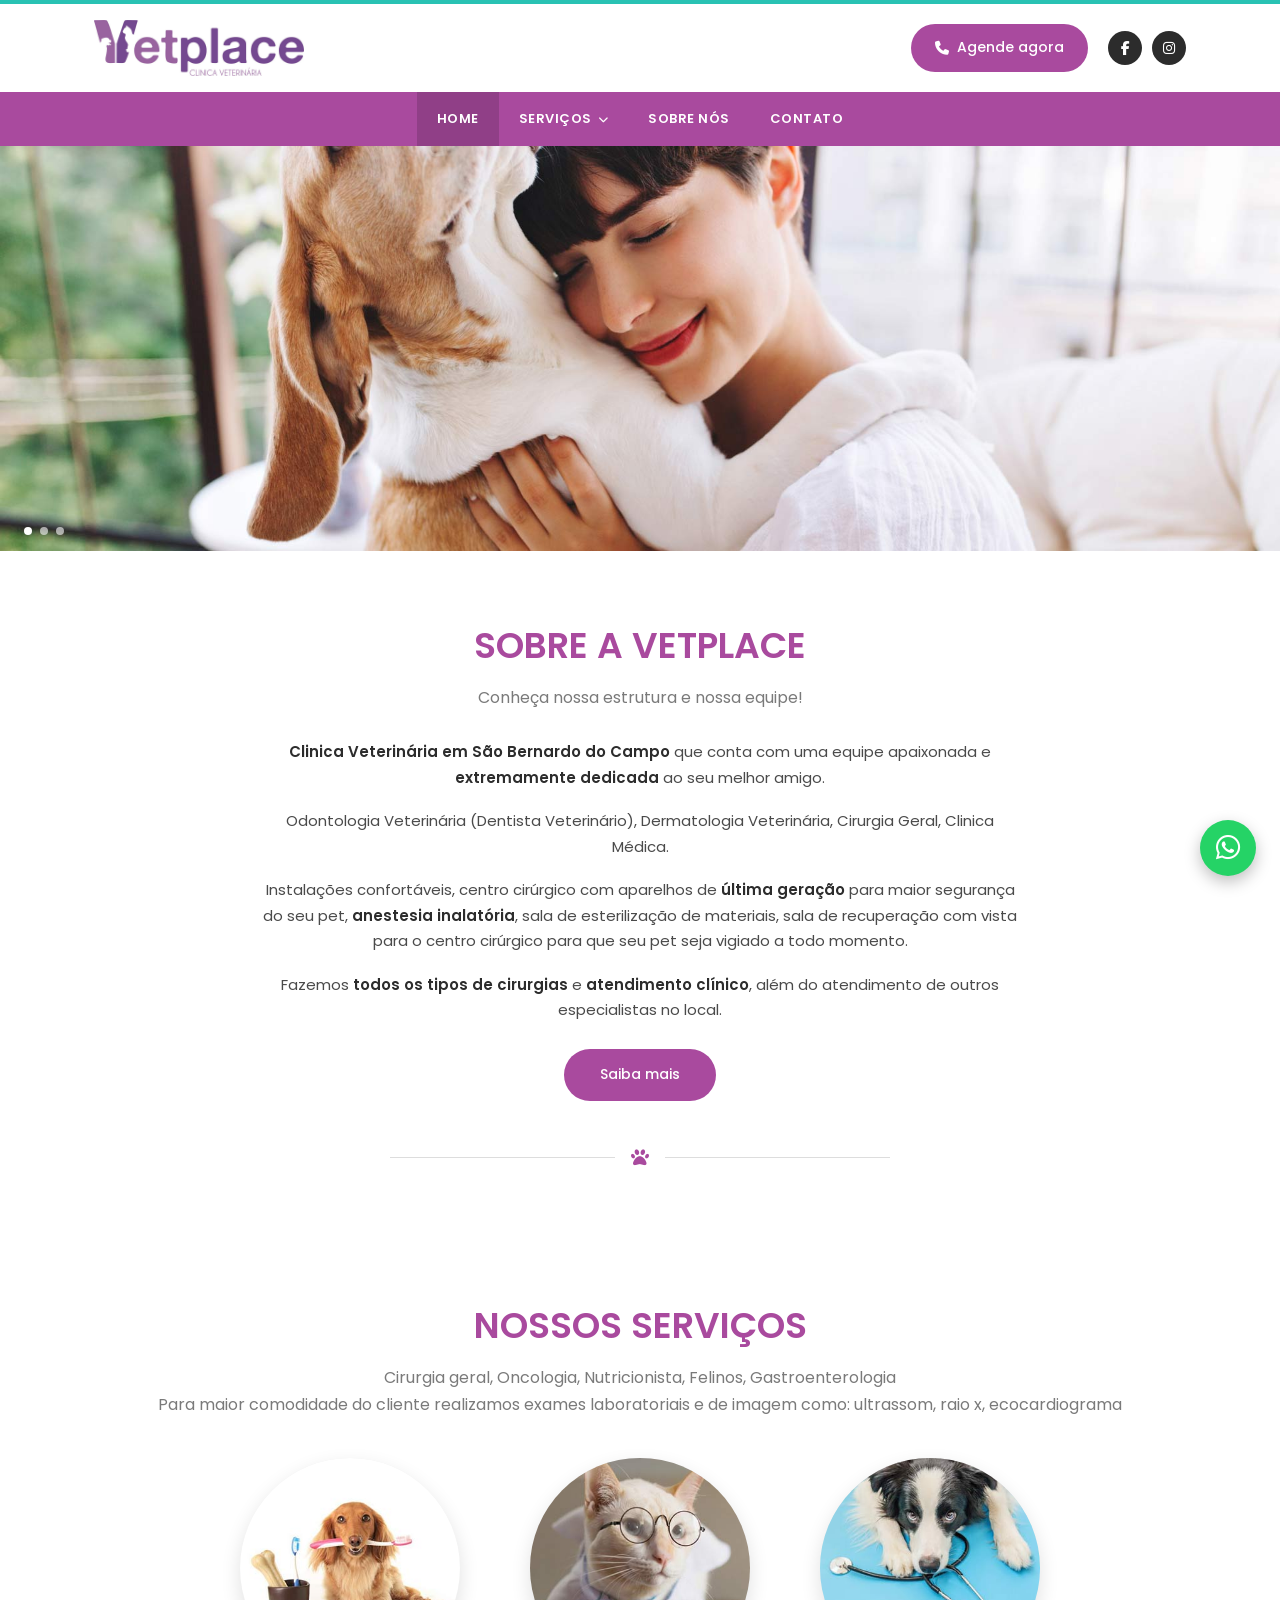
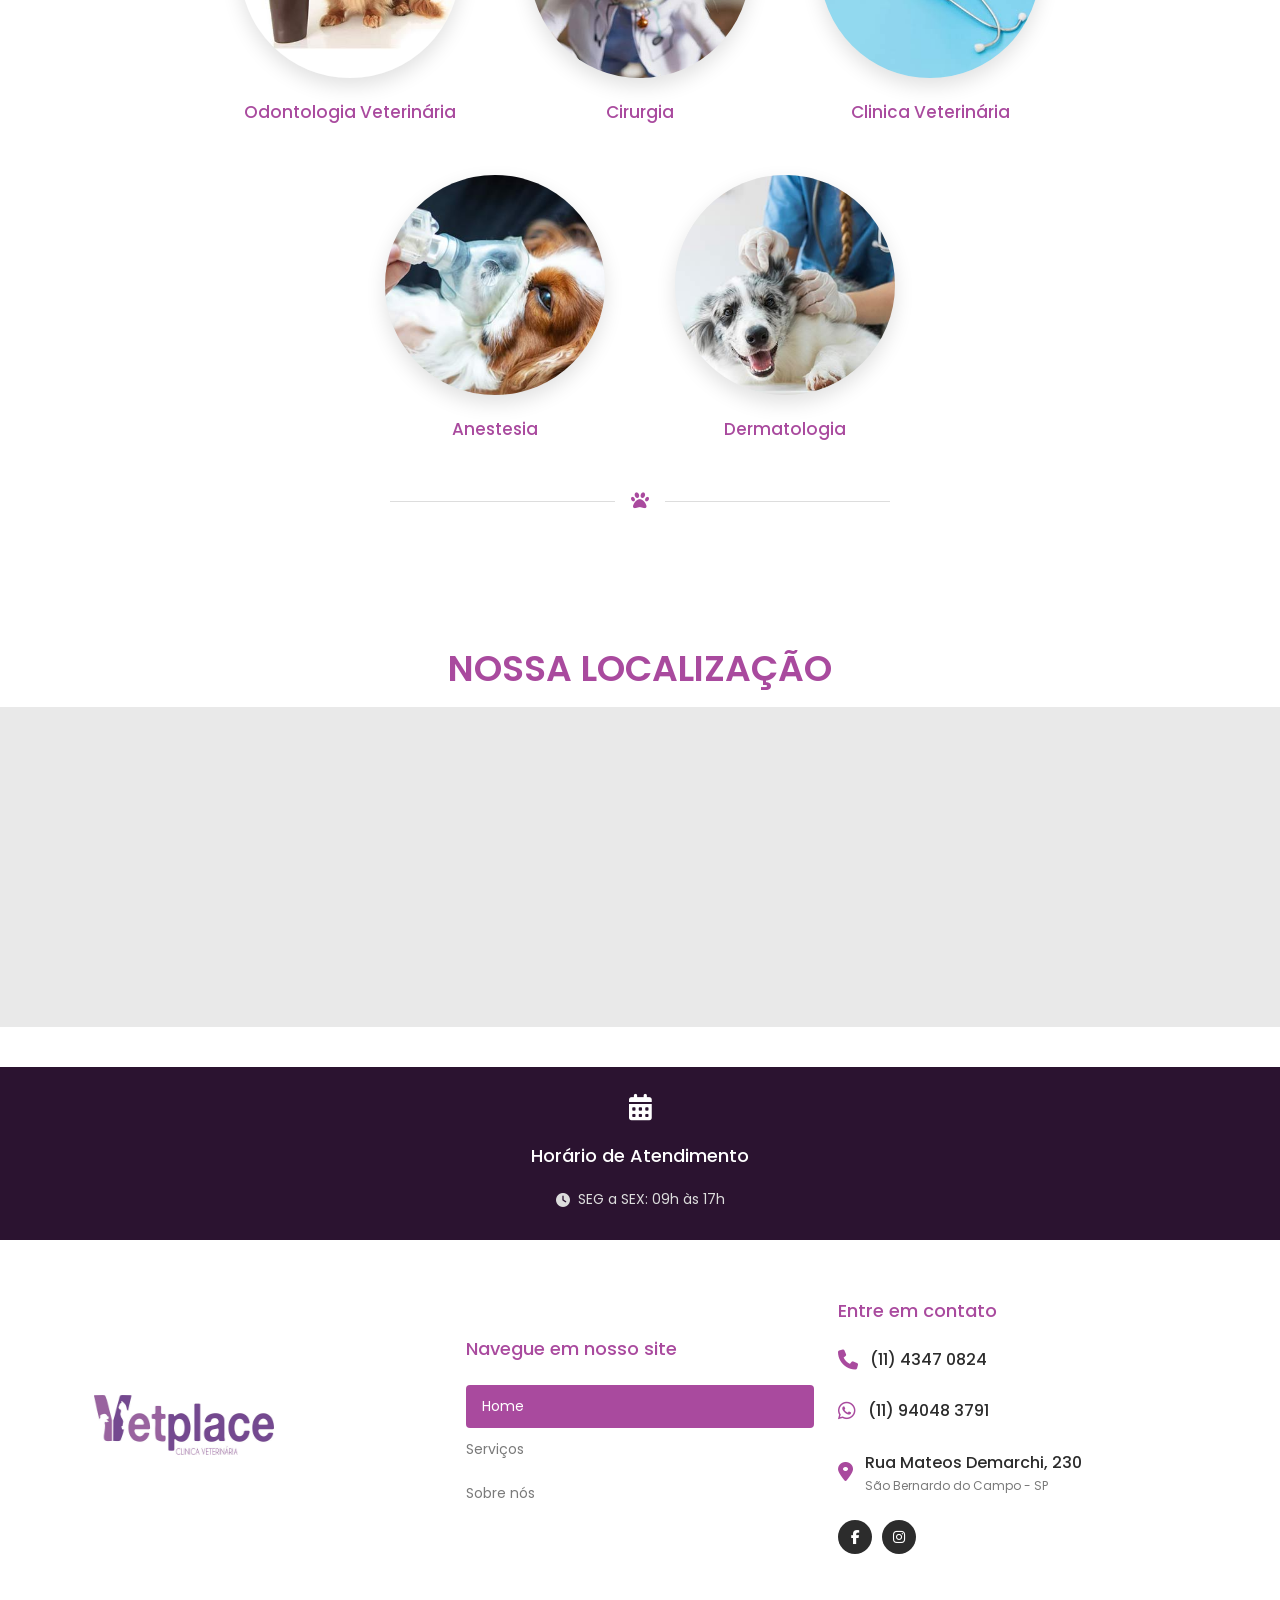
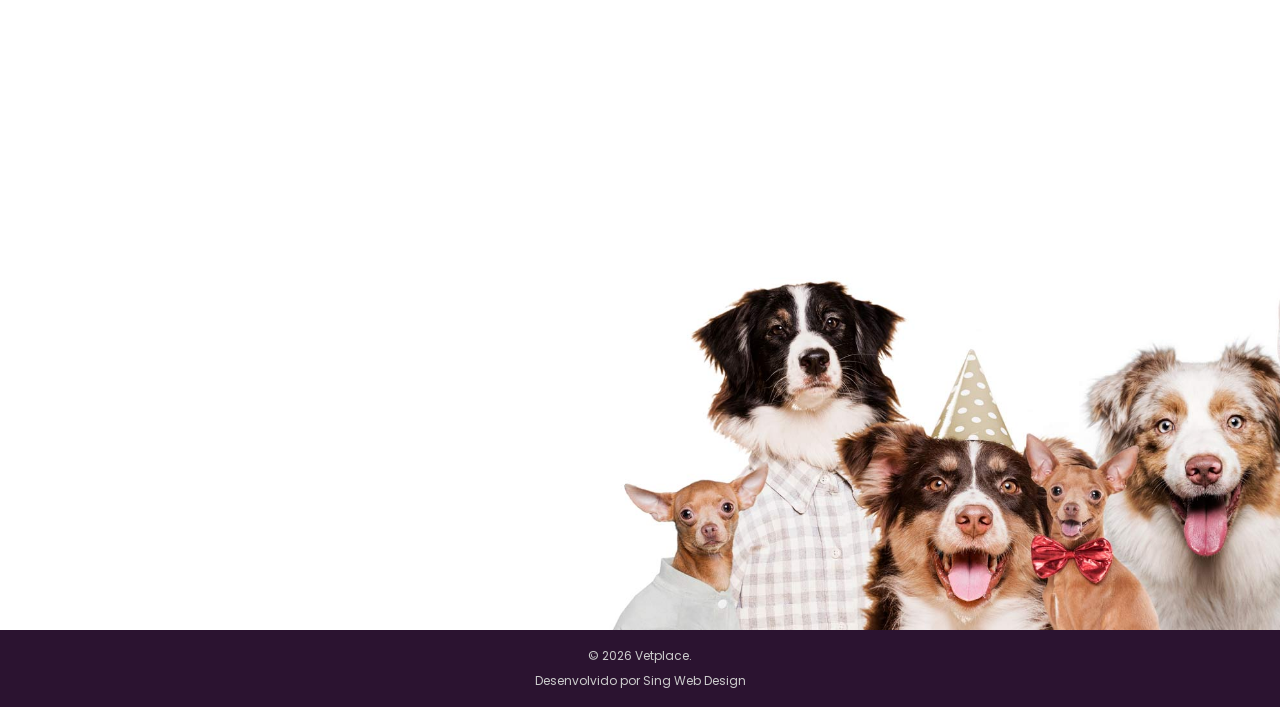
==== commit b69a7538: "Add files via upload" ====
--- a/index.html
+++ b/index.html
@@ -177,10 +177,10 @@
 <footer class="site-footer" id="contato">
   <div class="footer-top">
     <div class="container">
-      <div class="footer-logo">
-        <img src="images/logo_2024.jpg" alt="Vetplace SBC Clinica Veterinária , Hospital Veterinário , Pet Shop, Veterinária em São Bernardo" style="max-width:180px" onerror="this.style.display='none'">
-      </div>
       <div class="footer-columns">
+        <div class="footer-col footer-col-logo">
+          <img src="images/logo_2024.jpg" alt="Vetplace SBC Clinica Veterinária , Hospital Veterinário , Pet Shop, Veterinária em São Bernardo" style="max-width:180px" onerror="this.style.display='none'">
+        </div>
         <div class="footer-col">
           <h4>Navegue em nosso site</h4>
           <ul class="footer-nav">
@@ -192,19 +192,25 @@
         <div class="footer-col">
           <h4>Entre em contato</h4>
           <div class="footer-contact-item">
-            <i class="fa-solid fa-phone"></i>
-            <div><a href="tel:01143470824" class="main-line">(11) 4347 0824</a></div>
+            <a href="tel:01143470824" class="contact-link">
+              <i class="fa-solid fa-phone"></i>
+              <span class="main-line">(11) 4347 0824</span>
+            </a>
           </div>
           <div class="footer-contact-item">
-            <i class="fa-brands fa-whatsapp"></i>
-            <div><a href="https://api.whatsapp.com/send?phone=5511940483791&text=Ol%C3%A1%2C%20estou%20no%20site%20e%20gostaria%20de%20mais%20informa%C3%A7%C3%B5es." target="_blank" class="main-line">(11) 94048 3791</a></div>
+            <a href="https://api.whatsapp.com/send?phone=5511940483791&text=Ol%C3%A1%2C%20estou%20no%20site%20e%20gostaria%20de%20mais%20informa%C3%A7%C3%B5es." target="_blank" class="contact-link">
+              <i class="fa-brands fa-whatsapp"></i>
+              <span class="main-line">(11) 94048 3791</span>
+            </a>
           </div>
           <div class="footer-contact-item">
-            <i class="fa-solid fa-location-dot"></i>
-            <div>
-              <a href="https://www.google.com/maps/dir//Rua+Mateos+Demarchi,+230" target="_blank" class="main-line">Rua Mateos Demarchi, 230</a>
-              <div class="sub-line">São Bernardo do Campo - SP</div>
-            </div>
+            <a href="https://www.google.com/maps/dir//Rua+Mateos+Demarchi,+230" target="_blank" class="contact-link">
+              <i class="fa-solid fa-location-dot"></i>
+              <div>
+                <span class="main-line">Rua Mateos Demarchi, 230</span>
+                <div class="sub-line">São Bernardo do Campo - SP</div>
+              </div>
+            </a>
           </div>
           <div class="footer-social">
             <a href="https://www.facebook.com/vetplacesbc" target="_blank" aria-label="Facebook"><i class="fa-brands fa-facebook-f"></i></a>
@@ -225,7 +231,7 @@
   </div>
 </footer>
 
-<a href="https://api.whatsapp.com/send?phone=5511940483791" target="_blank" class="whatsapp-float" aria-label="WhatsApp">
+<a href="https://api.whatsapp.com/send?phone=5511940483791&text=Ol%C3%A1%2C%20estou%20no%20site%20e%20gostaria%20de%20mais%20informa%C3%A7%C3%B5es." target="_blank" class="whatsapp-float" aria-label="WhatsApp">
   <i class="fa-brands fa-whatsapp"></i>
 </a>
 
--- a/css/style.css
+++ b/css/style.css
@@ -277,7 +277,7 @@
 .hero {
   position: relative;
   width: 100%;
-  height: 340px;
+  height: 45vh;
   overflow: hidden;
   background: #ddd;
 }
@@ -442,7 +442,7 @@
 .hero-banner {
   position: relative;
   background: var(--orange);
-  height: 240px;
+  height: 45vh;
   overflow: hidden;
   display: flex;
   align-items: center;
@@ -736,29 +736,28 @@
 }
 
 .footer-top {
-  padding: 56px 0 40px;
+  padding: 56px 0 20px;
   position: relative;
   z-index: 2;
 }
 
-.footer-logo {
+.footer-col-logo {
   text-align: center;
-  margin-bottom: 32px;
-}
-
-.footer-logo img { margin: 0 auto; height: 60px; }
+}
+
+.footer-col-logo img { margin: 0 auto; height: 60px; }
 
 .footer-columns {
   display: flex;
   flex-direction: column;
   gap: 40px;
-  text-align: center;
+  text-align: left;
 }
 
 .footer-col h4 {
   font-family: var(--font-heading);
   color: var(--purple);
-  font-size: 18px;
+  font-size: 21px;
   font-weight: 500;
   margin-bottom: 20px;
 }
@@ -778,21 +777,29 @@
 }
 
 .footer-contact-item {
-  margin-bottom: 22px;
-  display: flex;
-  flex-direction: column;
-  align-items: center;
+  margin-bottom: 24px;
+  display: flex;
+  align-items: center;
+  justify-content: flex-start;
+}
+
+.contact-link {
+  display: flex;
+  align-items: center;
+  gap: 18px;
+  color: inherit;
+  text-decoration: none;
 }
 
 .footer-contact-item i {
   color: var(--purple);
-  font-size: 20px;
-  margin-bottom: 8px;
+  font-size: 28px;
+  flex-shrink: 0;
 }
 
 .footer-contact-item div { font-size: 14px; }
-.footer-contact-item .main-line { font-size: 16px; font-weight: 500; color: #2c2c2c; }
-.footer-contact-item .sub-line { color: var(--text-light); font-size: 12px; }
+.footer-contact-item .main-line { font-size: 18px; font-weight: 500; color: #2c2c2c; }
+.footer-contact-item .sub-line { color: var(--text-light); font-size: 14px; }
 
 .footer-social {
   display: flex;
@@ -815,7 +822,8 @@
 
 .footer-bg-photo {
   width: 100%;
-  height: 240px;
+  height: 600px;
+  margin-top: 32px;
   background-color: transparent;
   background-attachment: scroll;
   background-repeat: no-repeat;
@@ -823,18 +831,6 @@
   background-size: auto;
   position: relative;
   z-index: 1;
-}
-
-.footer-bg-photo::before {
-  content: '';
-  position: absolute;
-  top: 0;
-  left: 0;
-  right: 0;
-  height: 90px;
-  background: linear-gradient(to bottom, var(--white) 0%, rgba(255,255,255,0) 100%);
-  z-index: 2;
-  pointer-events: none;
 }
 
 .footer-bottom {
@@ -882,38 +878,45 @@
   .main-nav { display: block; }
   .social-icons { display: flex; }
 
-  .hero { height: 520px; }
-
   .section-title { font-size: 36px; }
 
   .footer-columns {
     flex-direction: row;
+    align-items: center;
     justify-content: space-between;
     text-align: left;
-    max-width: 900px;
+    max-width: 1092px;
     margin: 0 auto;
+    gap: 24px;
   }
 
+  .footer-col-logo {
+    flex: 0 0 200px;
+    text-align: left;
+  }
+
+  .footer-col-logo img { margin: 0; }
+
   .footer-col { flex: 1; }
-  .footer-nav a, .footer-social, .footer-contact-item { justify-content: flex-start; }
+  .footer-nav a, .footer-contact-item { justify-content: flex-start; }
   .footer-social { justify-content: flex-start; }
 
+  .footer-col h4 { font-size: 18px; }
+
   .footer-contact-item {
-    flex-direction: row;
-    align-items: center;
-    gap: 12px;
+    justify-content: flex-start;
   }
 
-  .footer-contact-item i { margin-bottom: 0; }
+  .contact-link { gap: 12px; }
+
+  .footer-contact-item i { font-size: 20px; }
+  .footer-contact-item .main-line { font-size: 16px; }
+  .footer-contact-item .sub-line { font-size: 12px; }
 
   .footer-bg-photo {
-    height: 320px;
+    margin-top: 56px;
     background-position: bottom center;
-    background-size: auto;
-  }
-
-  .footer-bg-photo::before {
-    height: 130px;
+    background-size: cover;
   }
 
   .services-grid {
@@ -934,7 +937,6 @@
     font-size: 17px;
   }
 
-  .hero-banner { height: 320px; }
   .hero-banner-text { font-size: 28px; max-width: 45%; padding-left: 60px; }
 
   .gallery-row, .estrutura-gallery {
@@ -948,3 +950,13 @@
 
   .team-grid { grid-template-columns: repeat(4, 1fr); }
 }
+
+/* ============================================
+   Wide desktop breakpoint (1340px+)
+   ============================================ */
+@media (min-width: 1340px) {
+  .hero,
+  .hero-banner {
+    height: 65vh;
+  }
+}
